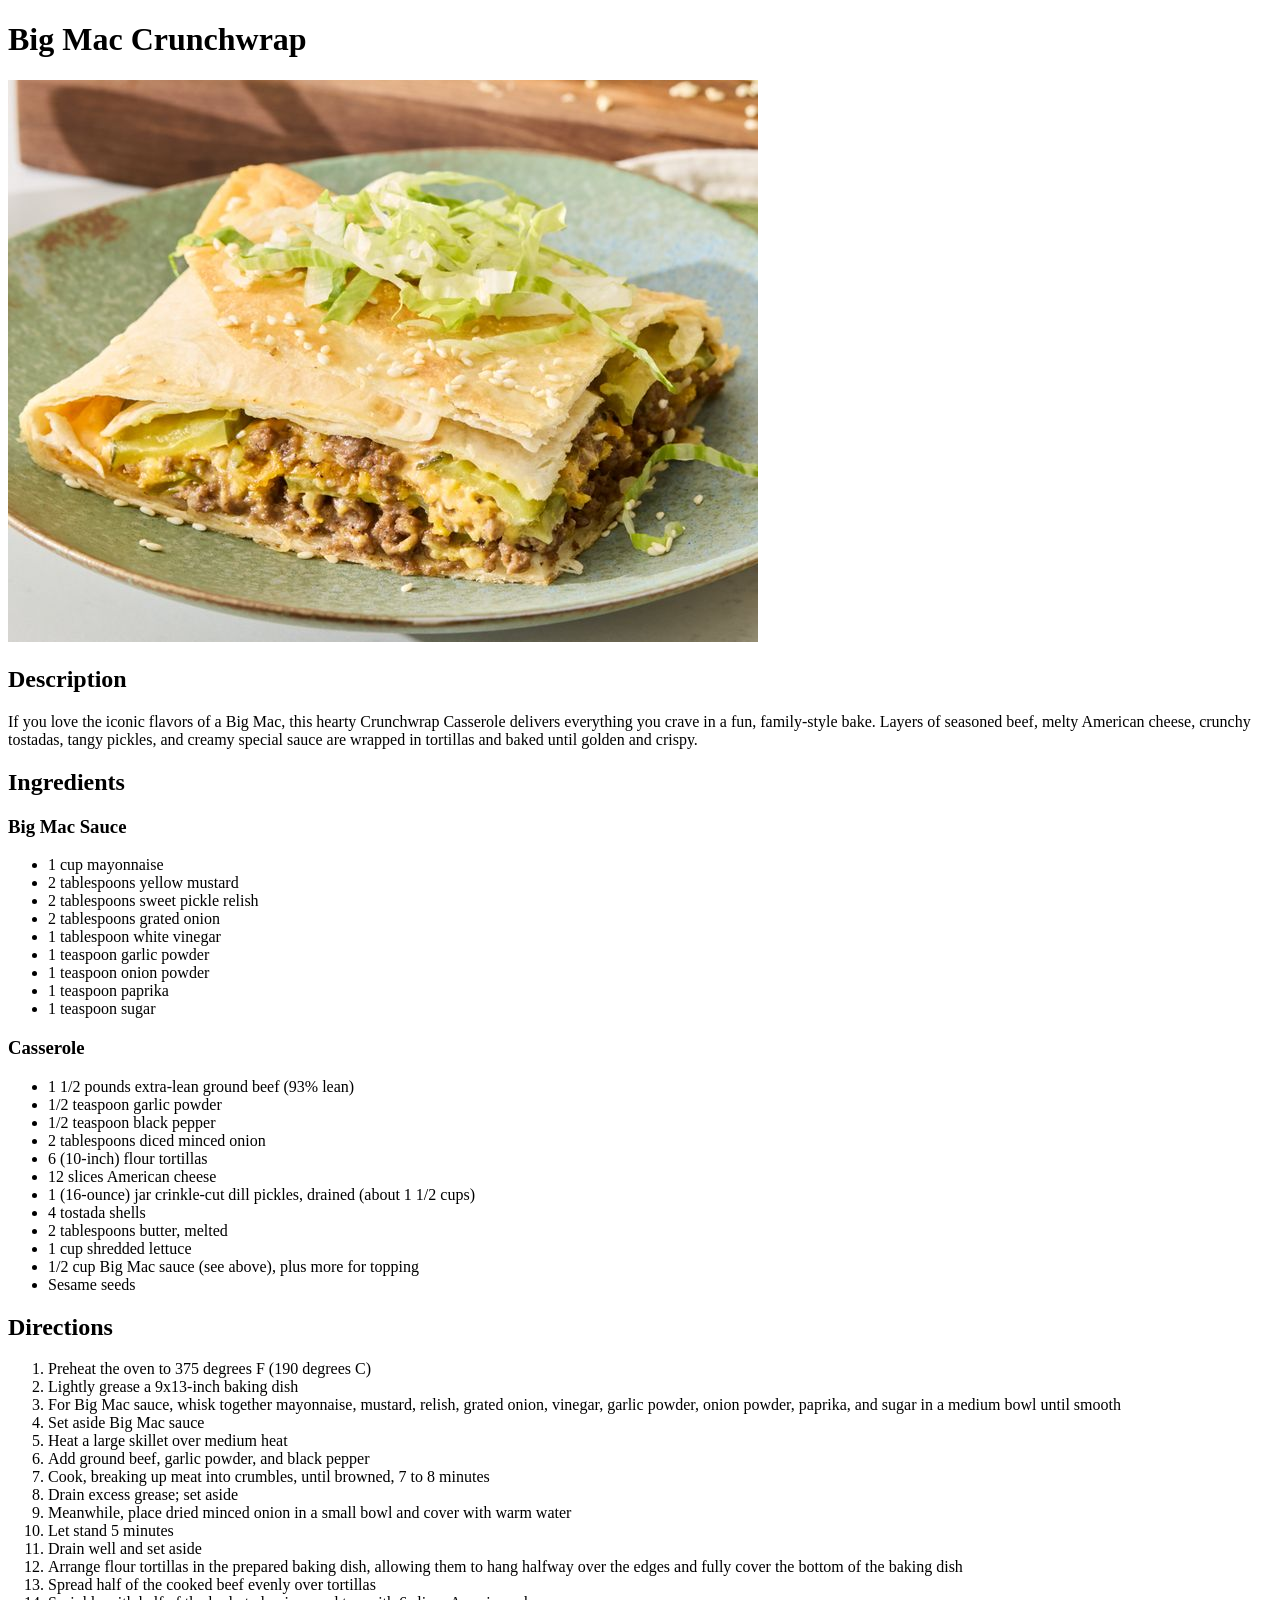
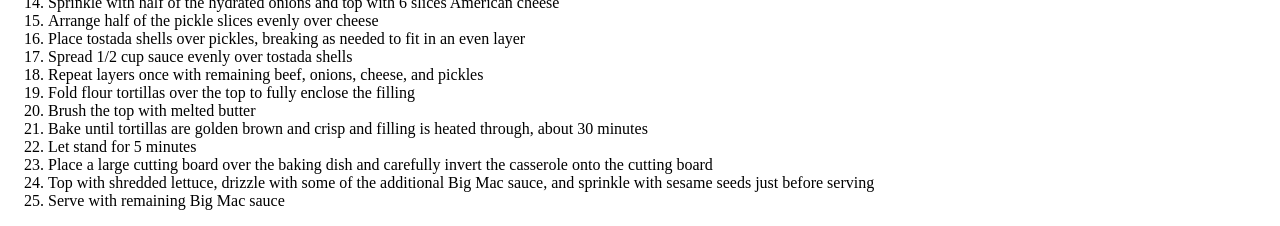
==== recipes/bigmac_crunchwrap.html @ b3a1c03e "Add image Complete recipe" ====
<!DOCTYPE html>
<html lang="en">
<head>
	<meta charset="UTF-8">
	<meta name="viewport" content="width=device-width, initial-scale=1.0">
	<title>Big Mac Crunchwrap</title>
</head>
<body>
	<h1>Big Mac Crunchwrap</h1>
		<img src="./../images/bigmac_crunchwrap.jpg"alt="big mac crunchwrap on a plate">
		<h2>Description</h2>
			<p>
				If you love the iconic flavors of a Big Mac, this hearty Crunchwrap Casserole delivers everything you crave in a fun, family-style bake. Layers of seasoned beef, melty American cheese, crunchy tostadas, tangy pickles, and creamy special sauce are wrapped in tortillas and baked until golden and crispy.
			</p>
		<h2>Ingredients</h2>
			<h3>Big Mac Sauce</h3>
				<ul>
					<li>1 cup mayonnaise</li>
					<li>2 tablespoons yellow mustard</li>
					<li>2 tablespoons sweet pickle relish</li>
					<li>2 tablespoons grated onion</li>
					<li>1 tablespoon white vinegar</li>
					<li>1 teaspoon garlic powder</li>
					<li>1 teaspoon onion powder</li>
					<li>1 teaspoon paprika</li>
					<li>1 teaspoon sugar</li>
				</ul>
			<h3>Casserole</h3>
				<ul>
					<li>1 1/2 pounds extra-lean ground beef (93% lean)</li>
					<li>1/2 teaspoon garlic powder</li>
					<li>1/2 teaspoon black pepper</li>
					<li>2 tablespoons diced minced onion</li>
					<li>6 (10-inch) flour tortillas</li>
					<li>12 slices American cheese</li>
					<li>1 (16-ounce) jar crinkle-cut dill pickles, drained (about 1 1/2 cups)</li>
					<li>4 tostada shells</li>
					<li>2 tablespoons butter, melted</li>
					<li>1 cup shredded lettuce</li>
					<li>1/2 cup Big Mac sauce (see above), plus more for topping</li>
					<li>Sesame seeds</li>
				</ul>
		<h2>Directions</h2>
			<ol>
				<li>Preheat the oven to 375 degrees F (190 degrees C)</li>
				<li> Lightly grease a 9x13-inch baking dish</li>
				<li>For Big Mac sauce, whisk together mayonnaise, mustard, relish, grated onion, vinegar, garlic powder, onion powder, paprika, and sugar in a medium bowl until smooth</li>
				<li>Set aside Big Mac sauce</li>
				<li>Heat a large skillet over medium heat</li>
				<li>Add ground beef, garlic powder, and black pepper</li>
				<li>Cook, breaking up meat into crumbles, until browned, 7 to 8 minutes</li>
				<li>Drain excess grease; set aside</li>
				<li>Meanwhile, place dried minced onion in a small bowl and cover with warm water</li>
				<li>Let stand 5 minutes</li>
				<li>Drain well and set aside</li>
				<li>Arrange flour tortillas in the prepared baking dish, allowing them to hang halfway over the edges and fully cover the bottom of the baking dish</li>
				<li>Spread half of the cooked beef evenly over tortillas</li>
				<li>Sprinkle with half of the hydrated onions and top with 6 slices American cheese</li>
				<li>Arrange half of the pickle slices evenly over cheese</li>
				<li>Place tostada shells over pickles, breaking as needed to fit in an even layer</li>
				<li>Spread 1/2 cup sauce evenly over tostada shells</li>
				<li>Repeat layers once with remaining beef, onions, cheese, and pickles</li>
				<li>Fold flour tortillas over the top to fully enclose the filling</li>
				<li>Brush the top with melted butter</li>
				<li>Bake until tortillas are golden brown and crisp and filling is heated through, about 30 minutes</li>
				<li>Let stand for 5 minutes</li>
				<li>Place a large cutting board over the baking dish and carefully invert the casserole onto the cutting board</li>
				<Li>Top with shredded lettuce, drizzle with some of the additional Big Mac sauce, and sprinkle with sesame seeds just before serving</Li>
				<li>Serve with remaining Big Mac sauce</li>
			</ol>
</body>
</html>
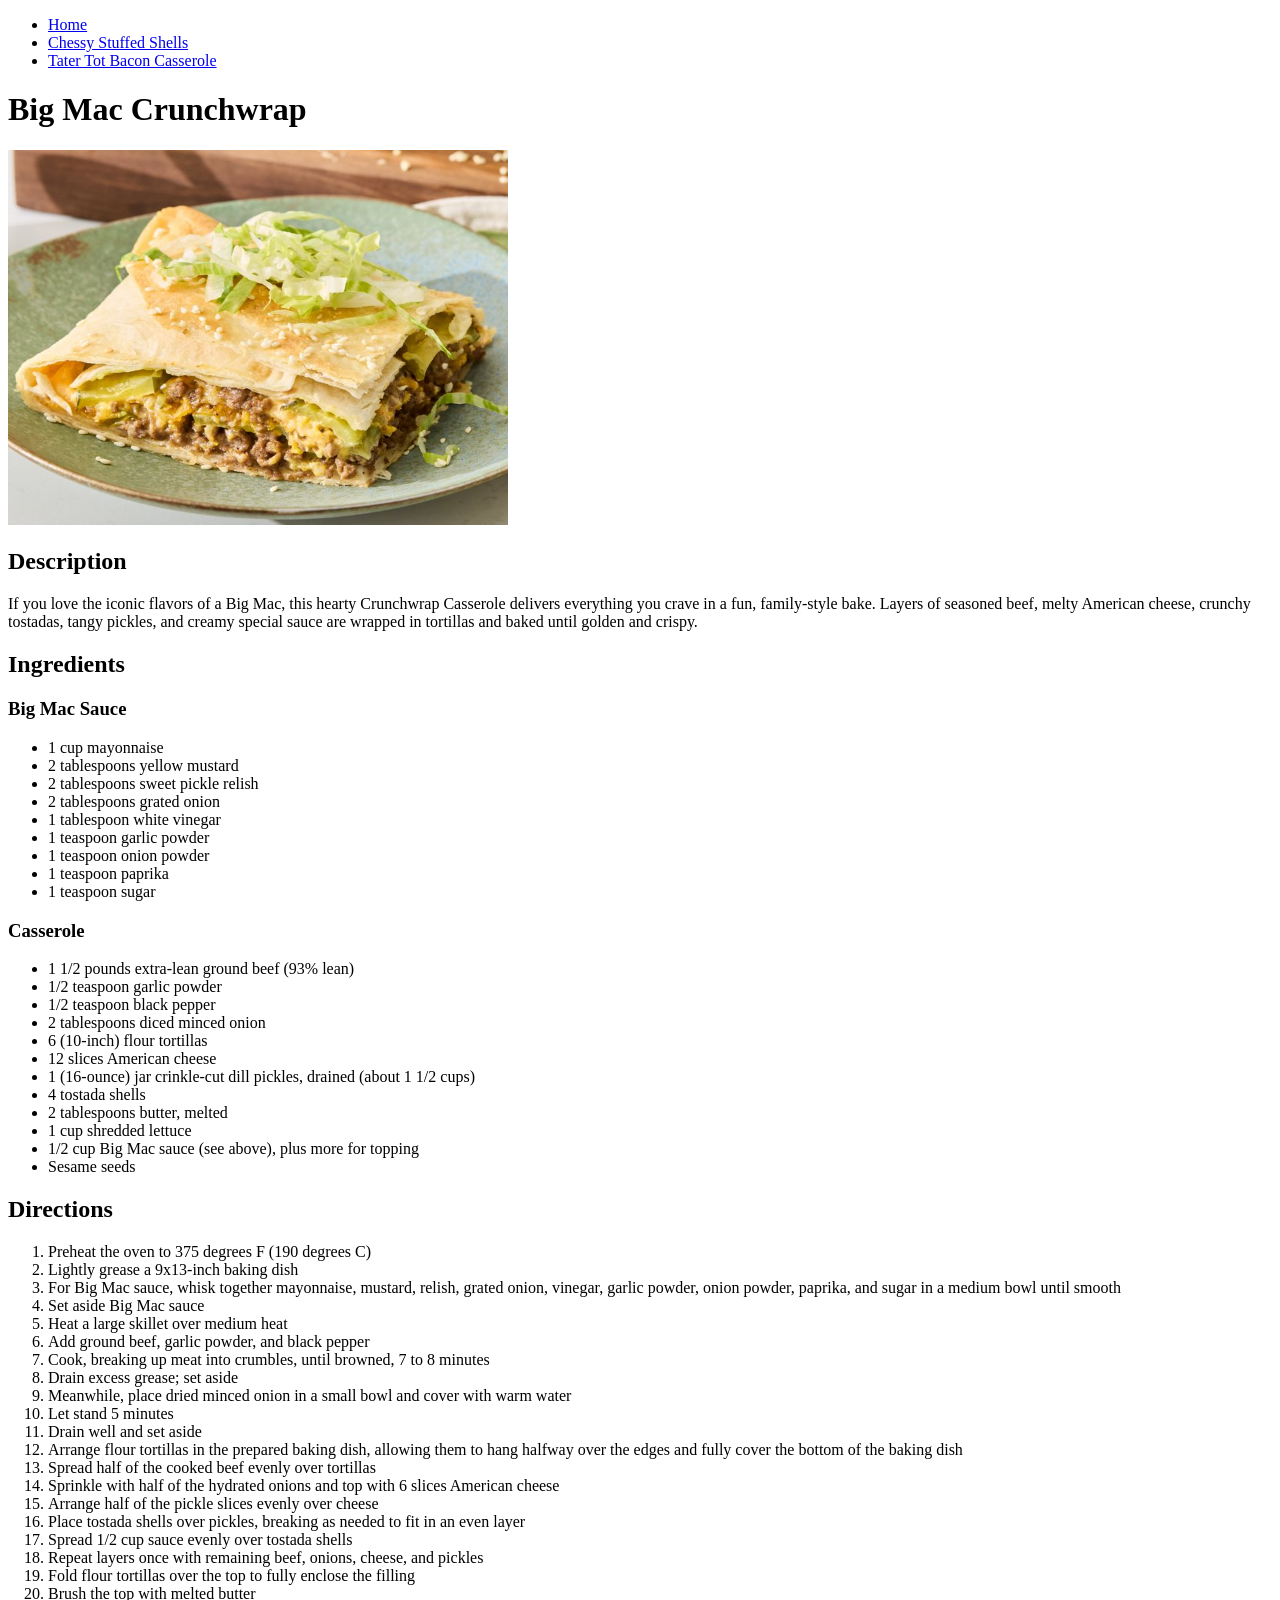
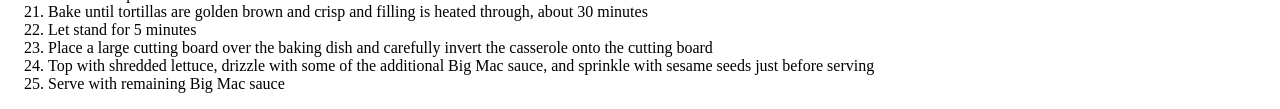
==== commit 2c5fb50c: "Add images and adjust size of images Add links to recipes Modify md with purpose of project" ====
--- a/recipes/bigmac_crunchwrap.html
+++ b/recipes/bigmac_crunchwrap.html
@@ -6,8 +6,13 @@
 	<title>Big Mac Crunchwrap</title>
 </head>
 <body>
+	<ul>
+		<li><a href="./../index.html" rel="noreferrer">Home</a></li>
+		<li><a href="./chessy_stuffedshells.html" rel="noreferrer">Chessy Stuffed Shells</a></li>
+		<li><a href="./tatertot_bacon_casserole.html" rel="noreferrer">Tater Tot Bacon Casserole</a></li>
+	</ul>
 	<h1>Big Mac Crunchwrap</h1>
-		<img src="./../images/bigmac_crunchwrap.jpg"alt="big mac crunchwrap on a plate">
+		<img src="./../images/bigmac_crunchwrap.jpg"alt="big mac crunchwrap on a plate" height="auto" width="500">
 		<h2>Description</h2>
 			<p>
 				If you love the iconic flavors of a Big Mac, this hearty Crunchwrap Casserole delivers everything you crave in a fun, family-style bake. Layers of seasoned beef, melty American cheese, crunchy tostadas, tangy pickles, and creamy special sauce are wrapped in tortillas and baked until golden and crispy.
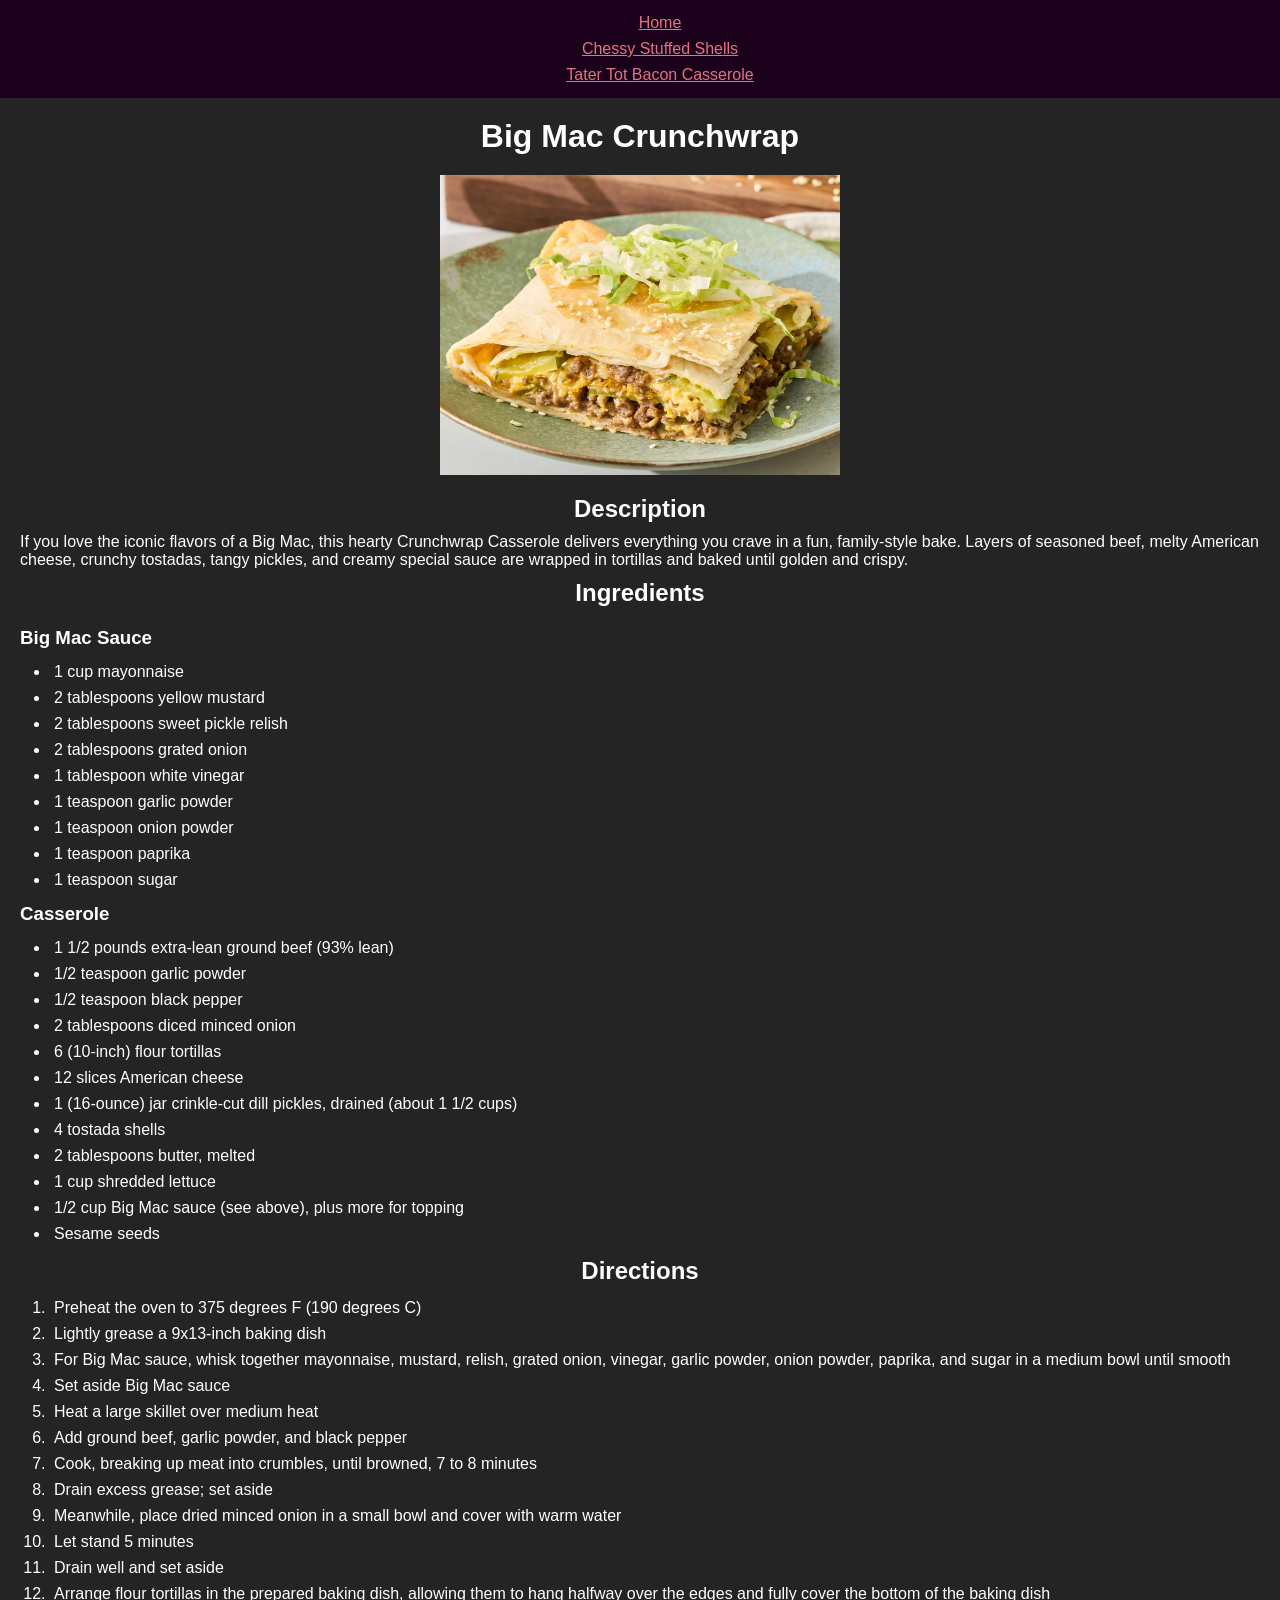
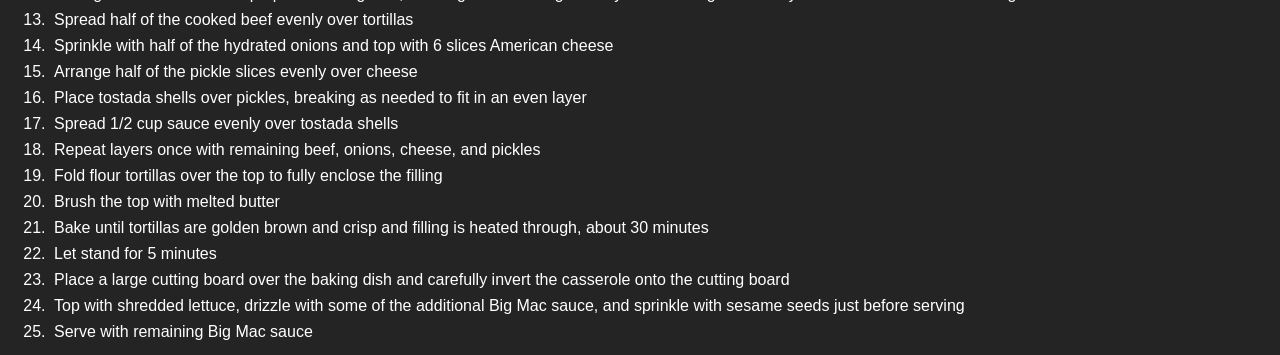
==== commit 48218d46: "Modify html pages with css Add to md page" ====
--- a/recipes/bigmac_crunchwrap.html
+++ b/recipes/bigmac_crunchwrap.html
@@ -4,74 +4,79 @@
 	<meta charset="UTF-8">
 	<meta name="viewport" content="width=device-width, initial-scale=1.0">
 	<title>Big Mac Crunchwrap</title>
+	<link rel="stylesheet" href="./../style.css">
 </head>
 <body>
-	<ul>
-		<li><a href="./../index.html" rel="noreferrer">Home</a></li>
-		<li><a href="./chessy_stuffedshells.html" rel="noreferrer">Chessy Stuffed Shells</a></li>
-		<li><a href="./tatertot_bacon_casserole.html" rel="noreferrer">Tater Tot Bacon Casserole</a></li>
-	</ul>
-	<h1>Big Mac Crunchwrap</h1>
+	<div class="header">
+		<ul>
+			<li><a href="./../index.html" rel="noreferrer">Home</a></li>
+			<li><a href="./chessy_stuffedshells.html" rel="noreferrer">Chessy Stuffed Shells</a></li>
+			<li><a href="./tatertot_bacon_casserole.html" rel="noreferrer">Tater Tot Bacon Casserole</a></li>
+		</ul>
+	</div>
+	<div class="content">
+		<h1>Big Mac Crunchwrap</h1>
 		<img src="./../images/bigmac_crunchwrap.jpg"alt="big mac crunchwrap on a plate" height="auto" width="500">
-		<h2>Description</h2>
-			<p>
-				If you love the iconic flavors of a Big Mac, this hearty Crunchwrap Casserole delivers everything you crave in a fun, family-style bake. Layers of seasoned beef, melty American cheese, crunchy tostadas, tangy pickles, and creamy special sauce are wrapped in tortillas and baked until golden and crispy.
-			</p>
-		<h2>Ingredients</h2>
-			<h3>Big Mac Sauce</h3>
-				<ul>
-					<li>1 cup mayonnaise</li>
-					<li>2 tablespoons yellow mustard</li>
-					<li>2 tablespoons sweet pickle relish</li>
-					<li>2 tablespoons grated onion</li>
-					<li>1 tablespoon white vinegar</li>
-					<li>1 teaspoon garlic powder</li>
-					<li>1 teaspoon onion powder</li>
-					<li>1 teaspoon paprika</li>
-					<li>1 teaspoon sugar</li>
-				</ul>
-			<h3>Casserole</h3>
-				<ul>
-					<li>1 1/2 pounds extra-lean ground beef (93% lean)</li>
-					<li>1/2 teaspoon garlic powder</li>
-					<li>1/2 teaspoon black pepper</li>
-					<li>2 tablespoons diced minced onion</li>
-					<li>6 (10-inch) flour tortillas</li>
-					<li>12 slices American cheese</li>
-					<li>1 (16-ounce) jar crinkle-cut dill pickles, drained (about 1 1/2 cups)</li>
-					<li>4 tostada shells</li>
-					<li>2 tablespoons butter, melted</li>
-					<li>1 cup shredded lettuce</li>
-					<li>1/2 cup Big Mac sauce (see above), plus more for topping</li>
-					<li>Sesame seeds</li>
-				</ul>
-		<h2>Directions</h2>
-			<ol>
-				<li>Preheat the oven to 375 degrees F (190 degrees C)</li>
-				<li> Lightly grease a 9x13-inch baking dish</li>
-				<li>For Big Mac sauce, whisk together mayonnaise, mustard, relish, grated onion, vinegar, garlic powder, onion powder, paprika, and sugar in a medium bowl until smooth</li>
-				<li>Set aside Big Mac sauce</li>
-				<li>Heat a large skillet over medium heat</li>
-				<li>Add ground beef, garlic powder, and black pepper</li>
-				<li>Cook, breaking up meat into crumbles, until browned, 7 to 8 minutes</li>
-				<li>Drain excess grease; set aside</li>
-				<li>Meanwhile, place dried minced onion in a small bowl and cover with warm water</li>
-				<li>Let stand 5 minutes</li>
-				<li>Drain well and set aside</li>
-				<li>Arrange flour tortillas in the prepared baking dish, allowing them to hang halfway over the edges and fully cover the bottom of the baking dish</li>
-				<li>Spread half of the cooked beef evenly over tortillas</li>
-				<li>Sprinkle with half of the hydrated onions and top with 6 slices American cheese</li>
-				<li>Arrange half of the pickle slices evenly over cheese</li>
-				<li>Place tostada shells over pickles, breaking as needed to fit in an even layer</li>
-				<li>Spread 1/2 cup sauce evenly over tostada shells</li>
-				<li>Repeat layers once with remaining beef, onions, cheese, and pickles</li>
-				<li>Fold flour tortillas over the top to fully enclose the filling</li>
-				<li>Brush the top with melted butter</li>
-				<li>Bake until tortillas are golden brown and crisp and filling is heated through, about 30 minutes</li>
-				<li>Let stand for 5 minutes</li>
-				<li>Place a large cutting board over the baking dish and carefully invert the casserole onto the cutting board</li>
-				<Li>Top with shredded lettuce, drizzle with some of the additional Big Mac sauce, and sprinkle with sesame seeds just before serving</Li>
-				<li>Serve with remaining Big Mac sauce</li>
-			</ol>
+			<h2>Description</h2>
+				<p>
+					If you love the iconic flavors of a Big Mac, this hearty Crunchwrap Casserole delivers everything you crave in a fun, family-style bake. Layers of seasoned beef, melty American cheese, crunchy tostadas, tangy pickles, and creamy special sauce are wrapped in tortillas and baked until golden and crispy.
+				</p>
+			<h2>Ingredients</h2>
+				<h3>Big Mac Sauce</h3>
+					<ul>
+						<li>1 cup mayonnaise</li>
+						<li>2 tablespoons yellow mustard</li>
+						<li>2 tablespoons sweet pickle relish</li>
+						<li>2 tablespoons grated onion</li>
+						<li>1 tablespoon white vinegar</li>
+						<li>1 teaspoon garlic powder</li>
+						<li>1 teaspoon onion powder</li>
+						<li>1 teaspoon paprika</li>
+						<li>1 teaspoon sugar</li>
+					</ul>
+				<h3>Casserole</h3>
+					<ul>
+						<li>1 1/2 pounds extra-lean ground beef (93% lean)</li>
+						<li>1/2 teaspoon garlic powder</li>
+						<li>1/2 teaspoon black pepper</li>
+						<li>2 tablespoons diced minced onion</li>
+						<li>6 (10-inch) flour tortillas</li>
+						<li>12 slices American cheese</li>
+						<li>1 (16-ounce) jar crinkle-cut dill pickles, drained (about 1 1/2 cups)</li>
+						<li>4 tostada shells</li>
+						<li>2 tablespoons butter, melted</li>
+						<li>1 cup shredded lettuce</li>
+						<li>1/2 cup Big Mac sauce (see above), plus more for topping</li>
+						<li>Sesame seeds</li>
+					</ul>
+			<h2>Directions</h2>
+				<ol>
+					<li>Preheat the oven to 375 degrees F (190 degrees C)</li>
+					<li> Lightly grease a 9x13-inch baking dish</li>
+					<li>For Big Mac sauce, whisk together mayonnaise, mustard, relish, grated onion, vinegar, garlic powder, onion powder, paprika, and sugar in a medium bowl until smooth</li>
+					<li>Set aside Big Mac sauce</li>
+					<li>Heat a large skillet over medium heat</li>
+					<li>Add ground beef, garlic powder, and black pepper</li>
+					<li>Cook, breaking up meat into crumbles, until browned, 7 to 8 minutes</li>
+					<li>Drain excess grease; set aside</li>
+					<li>Meanwhile, place dried minced onion in a small bowl and cover with warm water</li>
+					<li>Let stand 5 minutes</li>
+					<li>Drain well and set aside</li>
+					<li>Arrange flour tortillas in the prepared baking dish, allowing them to hang halfway over the edges and fully cover the bottom of the baking dish</li>
+					<li>Spread half of the cooked beef evenly over tortillas</li>
+					<li>Sprinkle with half of the hydrated onions and top with 6 slices American cheese</li>
+					<li>Arrange half of the pickle slices evenly over cheese</li>
+					<li>Place tostada shells over pickles, breaking as needed to fit in an even layer</li>
+					<li>Spread 1/2 cup sauce evenly over tostada shells</li>
+					<li>Repeat layers once with remaining beef, onions, cheese, and pickles</li>
+					<li>Fold flour tortillas over the top to fully enclose the filling</li>
+					<li>Brush the top with melted butter</li>
+					<li>Bake until tortillas are golden brown and crisp and filling is heated through, about 30 minutes</li>
+					<li>Let stand for 5 minutes</li>
+					<li>Place a large cutting board over the baking dish and carefully invert the casserole onto the cutting board</li>
+					<Li>Top with shredded lettuce, drizzle with some of the additional Big Mac sauce, and sprinkle with sesame seeds just before serving</Li>
+					<li>Serve with remaining Big Mac sauce</li>
+				</ol>
+	</div>
 </body>
 </html>
--- a/style.css
+++ b/style.css
@@ -0,0 +1,75 @@
+* {
+  margin: 0;
+}
+
+body {
+  background-color: #242424;
+  color: white;
+  font-family: 'Lucida Sans', 'Lucida Sans Regular', 'Lucida Grande', 'Lucida Sans Unicode', Geneva, Verdana, sans-serif;
+}
+
+h1,
+h2,
+h3,
+.content {
+  padding: 10px;
+}
+
+h1,
+h2 {
+  text-align: center;
+}
+
+img {
+  height: auto;
+  width: 400px;
+  display: block;
+  margin: auto;
+  padding: 10px;
+}
+
+a:link {
+  color: #E37383;
+}
+
+a:visited {
+  color: #87CEEB;
+}
+
+.header {
+  background-color: #1A001A;
+  text-align: center;
+  padding: 10px;
+}
+
+.header ul,
+.landing-page ul {
+  display: inline-block;
+  list-style-type: none;
+}
+
+.header li,
+.content li {
+  padding: 4px;
+}
+
+.content p {
+  padding-left: 10px;
+  padding-right: 10px;
+}
+
+.landing-page {
+  text-align: center;
+}
+
+.landing-page ul {
+  margin: 200px;
+}
+
+.landing-page li {
+  padding: 10px;
+}
+
+.landing-page h1 {
+  color: goldenrod;
+}
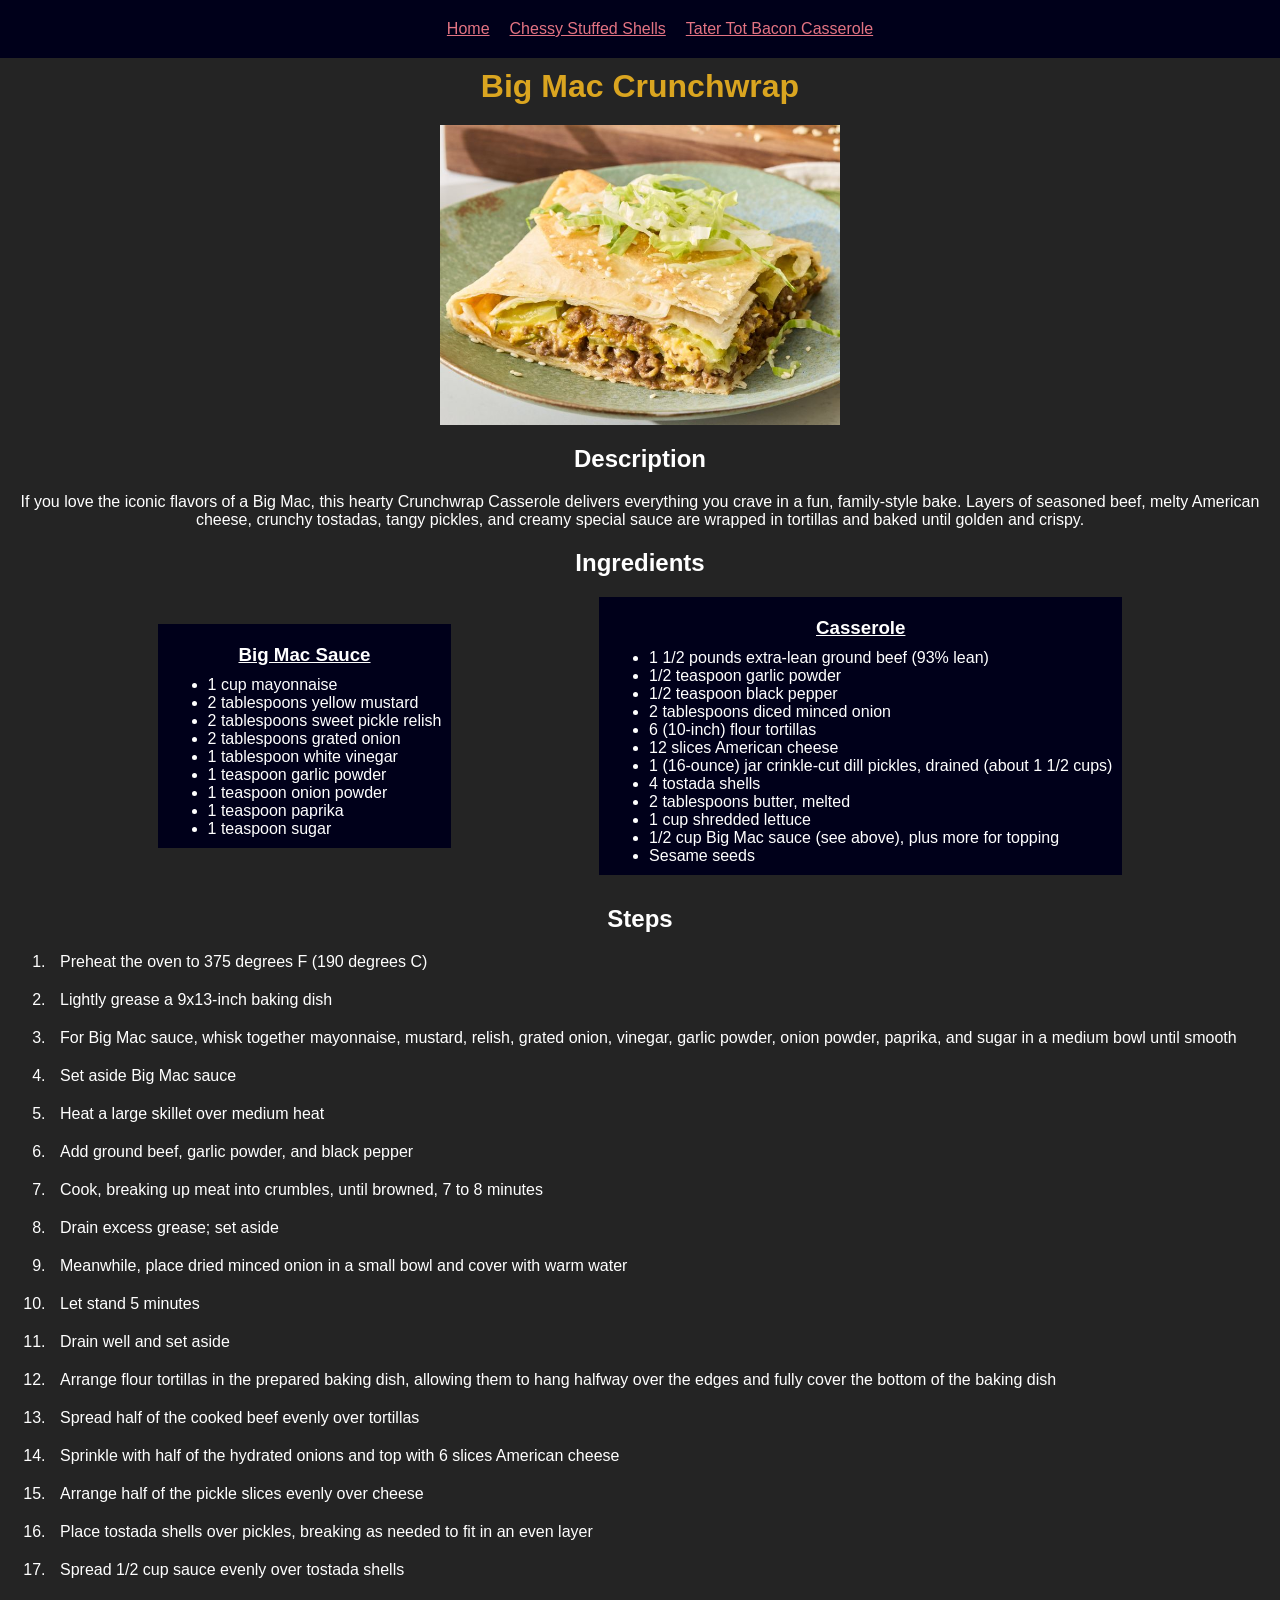
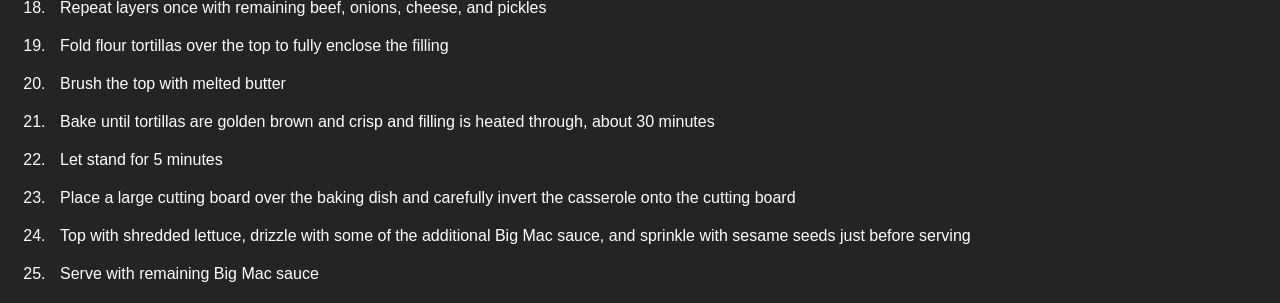
==== commit 8371e796: "Convert HTML files to include flex Modify md file" ====
--- a/recipes/bigmac_crunchwrap.html
+++ b/recipes/bigmac_crunchwrap.html
@@ -16,67 +16,77 @@
 	</div>
 	<div class="content">
 		<h1>Big Mac Crunchwrap</h1>
-		<img src="./../images/bigmac_crunchwrap.jpg"alt="big mac crunchwrap on a plate" height="auto" width="500">
+		<div class="image">
+			<img src="./../images/bigmac_crunchwrap.jpg"alt="big mac crunchwrap on a plate">
+		</div>
 			<h2>Description</h2>
 				<p>
 					If you love the iconic flavors of a Big Mac, this hearty Crunchwrap Casserole delivers everything you crave in a fun, family-style bake. Layers of seasoned beef, melty American cheese, crunchy tostadas, tangy pickles, and creamy special sauce are wrapped in tortillas and baked until golden and crispy.
 				</p>
 			<h2>Ingredients</h2>
-				<h3>Big Mac Sauce</h3>
-					<ul>
-						<li>1 cup mayonnaise</li>
-						<li>2 tablespoons yellow mustard</li>
-						<li>2 tablespoons sweet pickle relish</li>
-						<li>2 tablespoons grated onion</li>
-						<li>1 tablespoon white vinegar</li>
-						<li>1 teaspoon garlic powder</li>
-						<li>1 teaspoon onion powder</li>
-						<li>1 teaspoon paprika</li>
-						<li>1 teaspoon sugar</li>
-					</ul>
-				<h3>Casserole</h3>
-					<ul>
-						<li>1 1/2 pounds extra-lean ground beef (93% lean)</li>
-						<li>1/2 teaspoon garlic powder</li>
-						<li>1/2 teaspoon black pepper</li>
-						<li>2 tablespoons diced minced onion</li>
-						<li>6 (10-inch) flour tortillas</li>
-						<li>12 slices American cheese</li>
-						<li>1 (16-ounce) jar crinkle-cut dill pickles, drained (about 1 1/2 cups)</li>
-						<li>4 tostada shells</li>
-						<li>2 tablespoons butter, melted</li>
-						<li>1 cup shredded lettuce</li>
-						<li>1/2 cup Big Mac sauce (see above), plus more for topping</li>
-						<li>Sesame seeds</li>
-					</ul>
-			<h2>Directions</h2>
-				<ol>
-					<li>Preheat the oven to 375 degrees F (190 degrees C)</li>
-					<li> Lightly grease a 9x13-inch baking dish</li>
-					<li>For Big Mac sauce, whisk together mayonnaise, mustard, relish, grated onion, vinegar, garlic powder, onion powder, paprika, and sugar in a medium bowl until smooth</li>
-					<li>Set aside Big Mac sauce</li>
-					<li>Heat a large skillet over medium heat</li>
-					<li>Add ground beef, garlic powder, and black pepper</li>
-					<li>Cook, breaking up meat into crumbles, until browned, 7 to 8 minutes</li>
-					<li>Drain excess grease; set aside</li>
-					<li>Meanwhile, place dried minced onion in a small bowl and cover with warm water</li>
-					<li>Let stand 5 minutes</li>
-					<li>Drain well and set aside</li>
-					<li>Arrange flour tortillas in the prepared baking dish, allowing them to hang halfway over the edges and fully cover the bottom of the baking dish</li>
-					<li>Spread half of the cooked beef evenly over tortillas</li>
-					<li>Sprinkle with half of the hydrated onions and top with 6 slices American cheese</li>
-					<li>Arrange half of the pickle slices evenly over cheese</li>
-					<li>Place tostada shells over pickles, breaking as needed to fit in an even layer</li>
-					<li>Spread 1/2 cup sauce evenly over tostada shells</li>
-					<li>Repeat layers once with remaining beef, onions, cheese, and pickles</li>
-					<li>Fold flour tortillas over the top to fully enclose the filling</li>
-					<li>Brush the top with melted butter</li>
-					<li>Bake until tortillas are golden brown and crisp and filling is heated through, about 30 minutes</li>
-					<li>Let stand for 5 minutes</li>
-					<li>Place a large cutting board over the baking dish and carefully invert the casserole onto the cutting board</li>
-					<Li>Top with shredded lettuce, drizzle with some of the additional Big Mac sauce, and sprinkle with sesame seeds just before serving</Li>
-					<li>Serve with remaining Big Mac sauce</li>
-				</ol>
+			<div class="ingredients">
+				<div>
+					<h3>Big Mac Sauce</h3>
+						<ul>
+							<li>1 cup mayonnaise</li>
+							<li>2 tablespoons yellow mustard</li>
+							<li>2 tablespoons sweet pickle relish</li>
+							<li>2 tablespoons grated onion</li>
+							<li>1 tablespoon white vinegar</li>
+							<li>1 teaspoon garlic powder</li>
+							<li>1 teaspoon onion powder</li>
+							<li>1 teaspoon paprika</li>
+							<li>1 teaspoon sugar</li>
+						</ul>
+				</div>
+				<div>
+					<h3>Casserole</h3>
+						<ul>
+							<li>1 1/2 pounds extra-lean ground beef (93% lean)</li>
+							<li>1/2 teaspoon garlic powder</li>
+							<li>1/2 teaspoon black pepper</li>
+							<li>2 tablespoons diced minced onion</li>
+							<li>6 (10-inch) flour tortillas</li>
+							<li>12 slices American cheese</li>
+							<li>1 (16-ounce) jar crinkle-cut dill pickles, drained (about 1 1/2 cups)</li>
+							<li>4 tostada shells</li>
+							<li>2 tablespoons butter, melted</li>
+							<li>1 cup shredded lettuce</li>
+							<li>1/2 cup Big Mac sauce (see above), plus more for topping</li>
+							<li>Sesame seeds</li>
+						</ul>
+				</div>
+			</div>
+			<div class="directions">
+				<h2>Steps</h2>
+					<ol>
+						<li>Preheat the oven to 375 degrees F (190 degrees C)</li>
+						<li> Lightly grease a 9x13-inch baking dish</li>
+						<li>For Big Mac sauce, whisk together mayonnaise, mustard, relish, grated onion, vinegar, garlic powder, onion powder, paprika, and sugar in a medium bowl until smooth</li>
+						<li>Set aside Big Mac sauce</li>
+						<li>Heat a large skillet over medium heat</li>
+						<li>Add ground beef, garlic powder, and black pepper</li>
+						<li>Cook, breaking up meat into crumbles, until browned, 7 to 8 minutes</li>
+						<li>Drain excess grease; set aside</li>
+						<li>Meanwhile, place dried minced onion in a small bowl and cover with warm water</li>
+						<li>Let stand 5 minutes</li>
+						<li>Drain well and set aside</li>
+						<li>Arrange flour tortillas in the prepared baking dish, allowing them to hang halfway over the edges and fully cover the bottom of the baking dish</li>
+						<li>Spread half of the cooked beef evenly over tortillas</li>
+						<li>Sprinkle with half of the hydrated onions and top with 6 slices American cheese</li>
+						<li>Arrange half of the pickle slices evenly over cheese</li>
+						<li>Place tostada shells over pickles, breaking as needed to fit in an even layer</li>
+						<li>Spread 1/2 cup sauce evenly over tostada shells</li>
+						<li>Repeat layers once with remaining beef, onions, cheese, and pickles</li>
+						<li>Fold flour tortillas over the top to fully enclose the filling</li>
+						<li>Brush the top with melted butter</li>
+						<li>Bake until tortillas are golden brown and crisp and filling is heated through, about 30 minutes</li>
+						<li>Let stand for 5 minutes</li>
+						<li>Place a large cutting board over the baking dish and carefully invert the casserole onto the cutting board</li>
+						<Li>Top with shredded lettuce, drizzle with some of the additional Big Mac sauce, and sprinkle with sesame seeds just before serving</Li>
+						<li>Serve with remaining Big Mac sauce</li>
+					</ol>
+			</div>
 	</div>
 </body>
 </html>
--- a/style.css
+++ b/style.css
@@ -8,26 +8,6 @@
   font-family: 'Lucida Sans', 'Lucida Sans Regular', 'Lucida Grande', 'Lucida Sans Unicode', Geneva, Verdana, sans-serif;
 }
 
-h1,
-h2,
-h3,
-.content {
-  padding: 10px;
-}
-
-h1,
-h2 {
-  text-align: center;
-}
-
-img {
-  height: auto;
-  width: 400px;
-  display: block;
-  margin: auto;
-  padding: 10px;
-}
-
 a:link {
   color: #E37383;
 }
@@ -36,40 +16,102 @@
   color: #87CEEB;
 }
 
-.header {
-  background-color: #1A001A;
+h1,
+h2,
+h3 {
   text-align: center;
   padding: 10px;
 }
 
-.header ul,
-.landing-page ul {
-  display: inline-block;
-  list-style-type: none;
+h3 {
+  text-decoration: underline;
 }
 
-.header li,
-.content li {
-  padding: 4px;
+p {
+  padding: 10px;
+  text-align: center;
 }
 
-.content p {
-  padding-left: 10px;
-  padding-right: 10px;
+img {
+  height: auto;
+  width: 400px;
 }
 
 .landing-page {
   text-align: center;
 }
 
+.landing-page h1 {
+  background-color: #00001A;
+  padding: 20px;
+}
+
 .landing-page ul {
-  margin: 200px;
+  display: inline-block;
+  list-style-type: none;
+  margin-top: 100px;
+  background-color: #00001A;
+  padding: 10px;
 }
 
 .landing-page li {
+  padding: 20px;
+}
+
+.header {
+  background-color: #00001A;
+  padding: 20px;
+}
+
+.header ul {
+  display: flex;
+  justify-content: center;
+  align-items: center;
+  list-style-type: none;
+  gap: 20px;
+}
+
+.image {
+  display: flex;
+  justify-content: center;
+}
+
+.content {
+  display: flex;
+  flex-direction: column;
+}
+
+.content div {
   padding: 10px;
 }
 
+.content h1,
 .landing-page h1 {
   color: goldenrod;
+}
+
+.ingredients {
+  display: flex;
+  justify-content:space-evenly;
+  align-items: center;
+}
+
+.ingredients div {
+  background-color: #00001A;
+}
+
+.ingredients2 {
+  background-color: #00001A;
+  padding: 10px;
+  margin-left: 200px;
+  margin-right: 200px;
+  text-align: center;
+}
+
+.ingredients2 ul {
+  display: inline-block;
+  text-align: left;
+}
+.directions li {
+  padding: 10px;
 }
